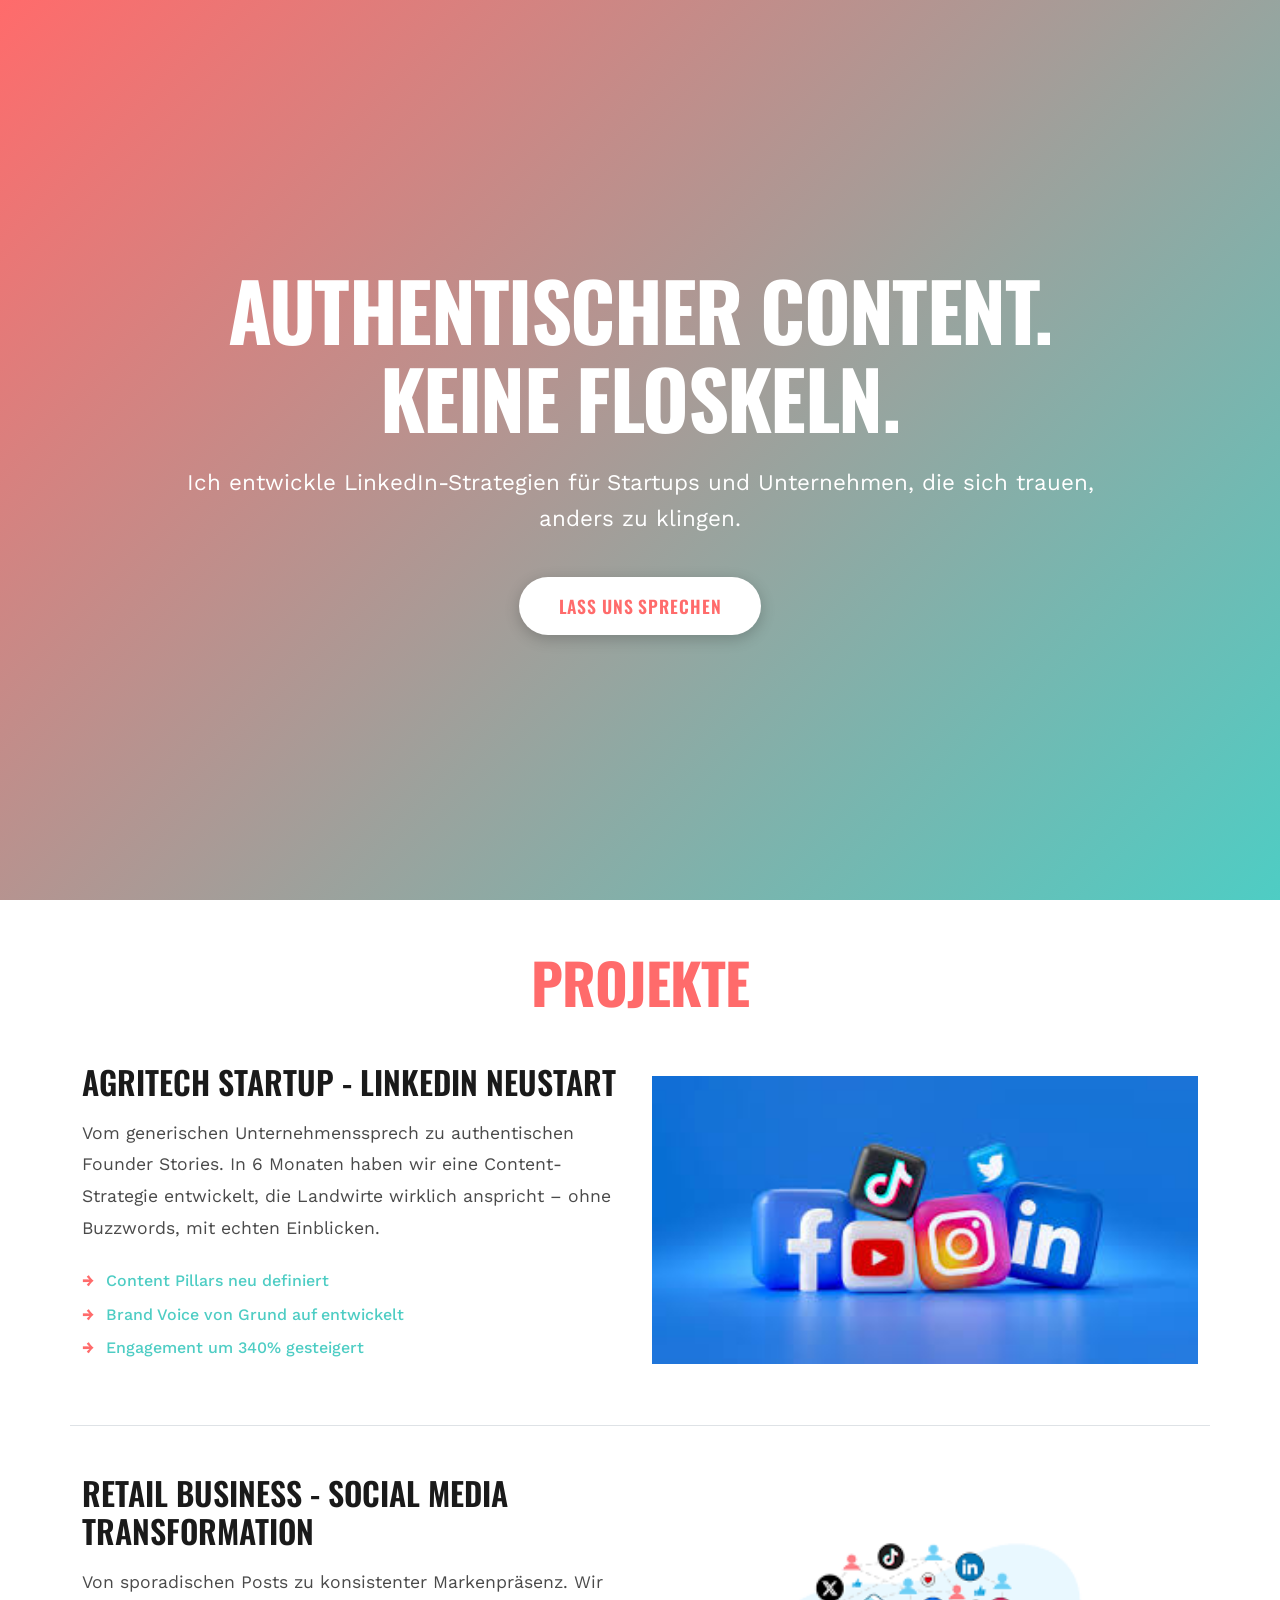
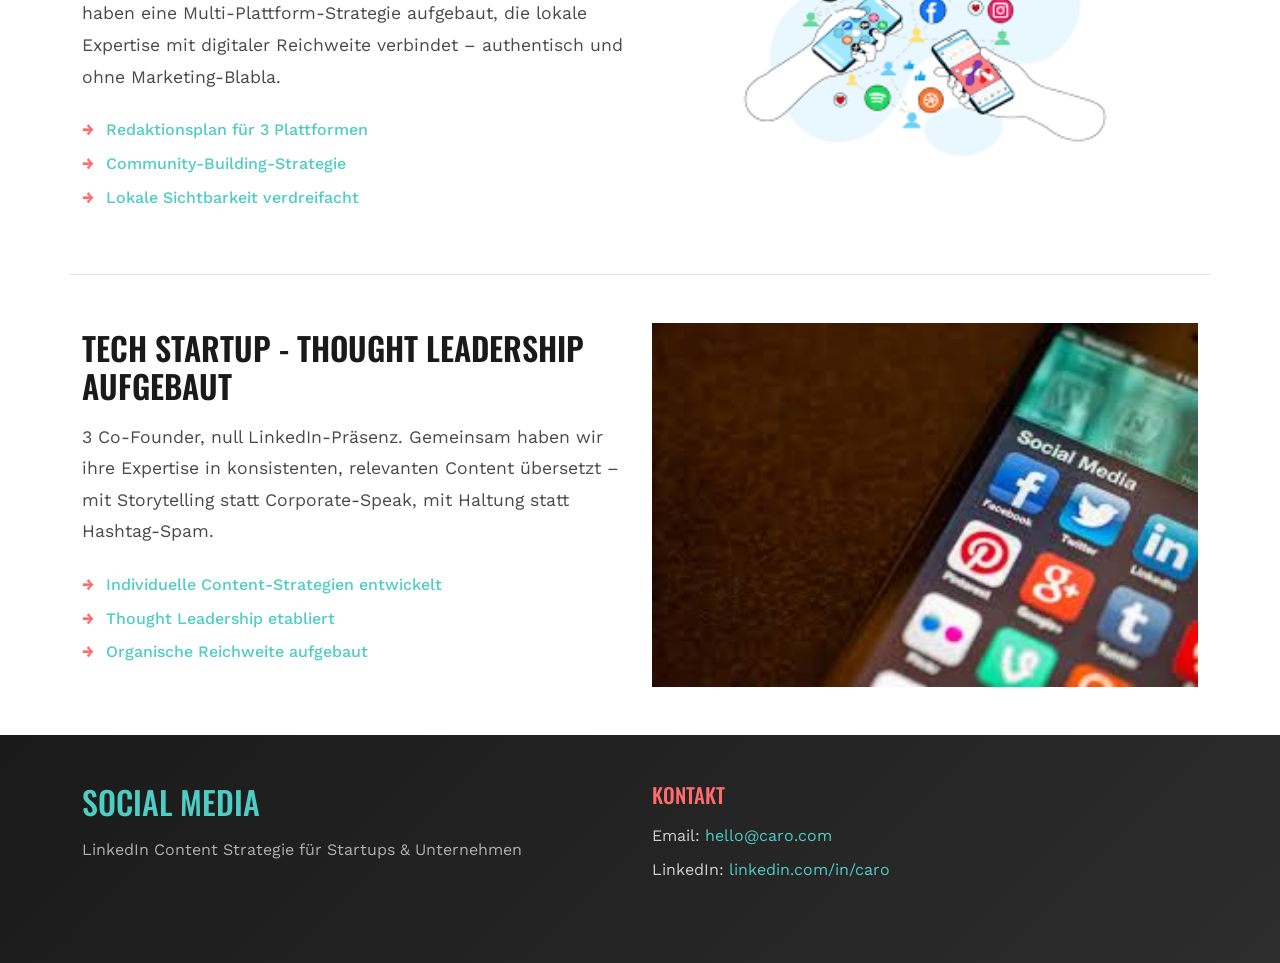
==== index.html @ e3f94e42 "going crazy responsiveness wise" ====
<!doctype html>
<html lang="de">
  <head>
    <meta charset="UTF-8" />
    <meta name="viewport" content="width=device-width, initial-scale=1.0" />
    <title>Social Media - LinkedIn Content Strategie</title>
    <link rel="preconnect" href="https://fonts.googleapis.com" />
    <link rel="preconnect" href="https://fonts.gstatic.com" crossorigin />
    <link
      href="https://fonts.googleapis.com/css2?family=Oswald:wght@400;500;600;700&family=Work+Sans:wght@300;400;500;600&display=swap"
      rel="stylesheet"
    />
    <link
      href="https://cdn.jsdelivr.net/npm/bootstrap@5.3.2/dist/css/bootstrap.min.css"
      rel="stylesheet"
    />
    <link rel="stylesheet" href="style.css" />
  </head>
  <body>
    <section class="hero">
      <div class="container">
        <div class="row justify-content-center">
          <div class="col-lg-10 text-center hero-content">
            <h1>Authentischer Content.<br />Keine Floskeln.</h1>
            <p>
              Ich entwickle LinkedIn-Strategien für Startups und Unternehmen,
              die sich trauen, anders zu klingen.
            </p>
            <a href="about.html#contact" class="btn cta-button"
              >Lass uns sprechen</a
            >
          </div>
        </div>
      </div>
    </section>

    <section class="projects py-5">
      <div class="container">
        <h2 class="section-title text-center mb-5">Projekte</h2>

        <div class="row align-items-center mb-5 pb-5 border-bottom">
          <div class="col-md-6 order-md-1 order-2">
            <div class="project-text">
              <h3>AgriTech Startup - LinkedIn Neustart</h3>
              <p>
                Vom generischen Unternehmenssprech zu authentischen Founder
                Stories. In 6 Monaten haben wir eine Content-Strategie
                entwickelt, die Landwirte wirklich anspricht – ohne Buzzwords,
                mit echten Einblicken.
              </p>
              <ul class="list-unstyled project-highlights">
                <li>Content Pillars neu definiert</li>
                <li>Brand Voice von Grund auf entwickelt</li>
                <li>Engagement um 340% gesteigert</li>
              </ul>
            </div>
          </div>
          <div class="col-md-6 order-md-2 order-1 mb-4 mb-md-0">
            <img
              src="image/social1.jpeg"
              alt="AgriTech LinkedIn Content"
              class="img-fluid w-100"
            />
          </div>
        </div>

        <div class="row align-items-center mb-5 pb-5 border-bottom">
          <div class="col-md-6 order-md-1 order-2">
            <div class="project-text">
              <h3>Retail Business - Social Media Transformation</h3>
              <p>
                Von sporadischen Posts zu konsistenter Markenpräsenz. Wir haben
                eine Multi-Plattform-Strategie aufgebaut, die lokale Expertise
                mit digitaler Reichweite verbindet – authentisch und ohne
                Marketing-Blabla.
              </p>
              <ul class="list-unstyled project-highlights">
                <li>Redaktionsplan für 3 Plattformen</li>
                <li>Community-Building-Strategie</li>
                <li>Lokale Sichtbarkeit verdreifacht</li>
              </ul>
            </div>
          </div>
          <div class="col-md-6 order-md-2 order-1 mb-4 mb-md-0">
            <img
              src="image/social2.png"
              alt="Retail Social Media Strategy"
              class="img-fluid w-100"
            />
          </div>
        </div>

        <div class="row align-items-center">
          <div class="col-md-6 order-md-1 order-2">
            <div class="project-text">
              <h3>Tech Startup - Thought Leadership aufgebaut</h3>
              <p>
                3 Co-Founder, null LinkedIn-Präsenz. Gemeinsam haben wir ihre
                Expertise in konsistenten, relevanten Content übersetzt – mit
                Storytelling statt Corporate-Speak, mit Haltung statt
                Hashtag-Spam.
              </p>
              <ul class="list-unstyled project-highlights">
                <li>Individuelle Content-Strategien entwickelt</li>
                <li>Thought Leadership etabliert</li>
                <li>Organische Reichweite aufgebaut</li>
              </ul>
            </div>
          </div>
          <div class="col-md-6 order-md-2 order-1 mb-4 mb-md-0">
            <img
              src="image/social3.jpeg"
              alt="Tech Startup LinkedIn Strategy"
              class="img-fluid w-100"
            />
          </div>
        </div>
      </div>
    </section>

    <footer id="contact" class="py-5">
      <div class="container">
        <div class="row mb-4">
          <div class="col-md-6 mb-4 mb-md-0">
            <div class="footer-brand">
              <h3>Social Media</h3>
              <p>LinkedIn Content Strategie für Startups & Unternehmen</p>
            </div>
          </div>
          <div class="col-md-6">
            <div class="footer-contact">
              <h4>Kontakt</h4>
              <p>
                Email:
                <a href="mailto:hello@caro.com">hello@caro.com</a>
              </p>
              <p>
                LinkedIn:
                <a href="https://linkedin.com/in/caroposts" target="_blank"
                  >linkedin.com/in/caro</a
                >
              </p>
            </div>
          </div>
        </div>
        <div class="footer-bottom"></div>
      </div>
    </footer>

    <script src="https://cdn.jsdelivr.net/npm/bootstrap@5.3.2/dist/js/bootstrap.bundle.min.js"></script>
  </body>
</html>
---- style.css ----
* {
  margin: 0;
  padding: 0;
  box-sizing: border-box;
}

body {
  font-family: "Work Sans", sans-serif;
  color: #1a1a1a;
  line-height: 1.6;
}

.hero {
  min-height: 100vh;
  display: flex;
  align-items: center;
  justify-content: center;
  background: linear-gradient(135deg, #ff6b6b 0%, #4ecdc4 100%);
  padding: 2rem 0;
}

.hero-content h1 {
  font-family: "Oswald", sans-serif;
  font-size: clamp(2.5rem, 8vw, 5rem);
  font-weight: 700;
  color: #ffffff;
  margin-bottom: 1.5rem;
  line-height: 1.1;
  text-transform: uppercase;
  letter-spacing: -0.02em;
}

.hero-content p {
  font-size: clamp(1.1rem, 3vw, 1.4rem);
  color: #ffffff;
  margin-bottom: 2.5rem;
  font-weight: 400;
}

.cta-button {
  padding: 1rem 2.5rem !important;
  background-color: #ffffff !important;
  color: #ff6b6b !important;
  font-family: "Oswald", sans-serif;
  font-size: 1.1rem;
  font-weight: 600;
  text-transform: uppercase;
  letter-spacing: 0.05em;
  border-radius: 50px !important;
  border: none !important;
  transition: all 0.3s ease;
  box-shadow: 0 4px 15px rgba(0, 0, 0, 0.2);
}

.cta-button:hover {
  transform: translateY(-3px);
  box-shadow: 0 6px 20px rgba(0, 0, 0, 0.3);
  background-color: #1a1a1a !important;
  color: #ffffff !important;
}

.projects {
  background-color: #ffffff;
}

.section-title {
  font-family: "Oswald", sans-serif;
  font-size: clamp(2.5rem, 6vw, 3.5rem);
  font-weight: 700;
  color: #ff6b6b;
  text-transform: uppercase;
  letter-spacing: -0.02em;
}

.project-text h3 {
  font-family: "Oswald", sans-serif;
  font-size: clamp(1.5rem, 4vw, 2rem);
  color: #1a1a1a;
  margin-bottom: 1rem;
  font-weight: 600;
  text-transform: uppercase;
}

.project-text p {
  font-size: 1.1rem;
  color: #4a4a4a;
  margin-bottom: 1.5rem;
  line-height: 1.8;
}

.project-highlights li {
  font-size: 1rem;
  color: #4ecdc4;
  margin-bottom: 0.5rem;
  padding-left: 1.5rem;
  position: relative;
  font-weight: 500;
}

.project-highlights li::before {
  content: "→";
  position: absolute;
  left: 0;
  color: #ff6b6b;
  font-weight: 700;
}

footer {
  background: linear-gradient(135deg, #1a1a1a 0%, #2d2d2d 100%);
  color: #ffffff;
}

.footer-brand h3 {
  font-family: "Oswald", sans-serif;
  font-size: 2rem;
  color: #4ecdc4;
  margin-bottom: 1rem;
  text-transform: uppercase;
}

.footer-brand p {
  color: #b0b0b0;
  font-size: 1rem;
}

.footer-contact h4 {
  font-family: "Oswald", sans-serif;
  font-size: 1.3rem;
  color: #ff6b6b;
  margin-bottom: 1rem;
  text-transform: uppercase;
}

.footer-contact p {
  margin-bottom: 0.5rem;
  color: #d0d0d0;
}

.footer-contact a {
  color: #4ecdc4;
  text-decoration: none;
  transition: color 0.3s ease;
}

.footer-contact a:hover {
  color: #ff6b6b;
}
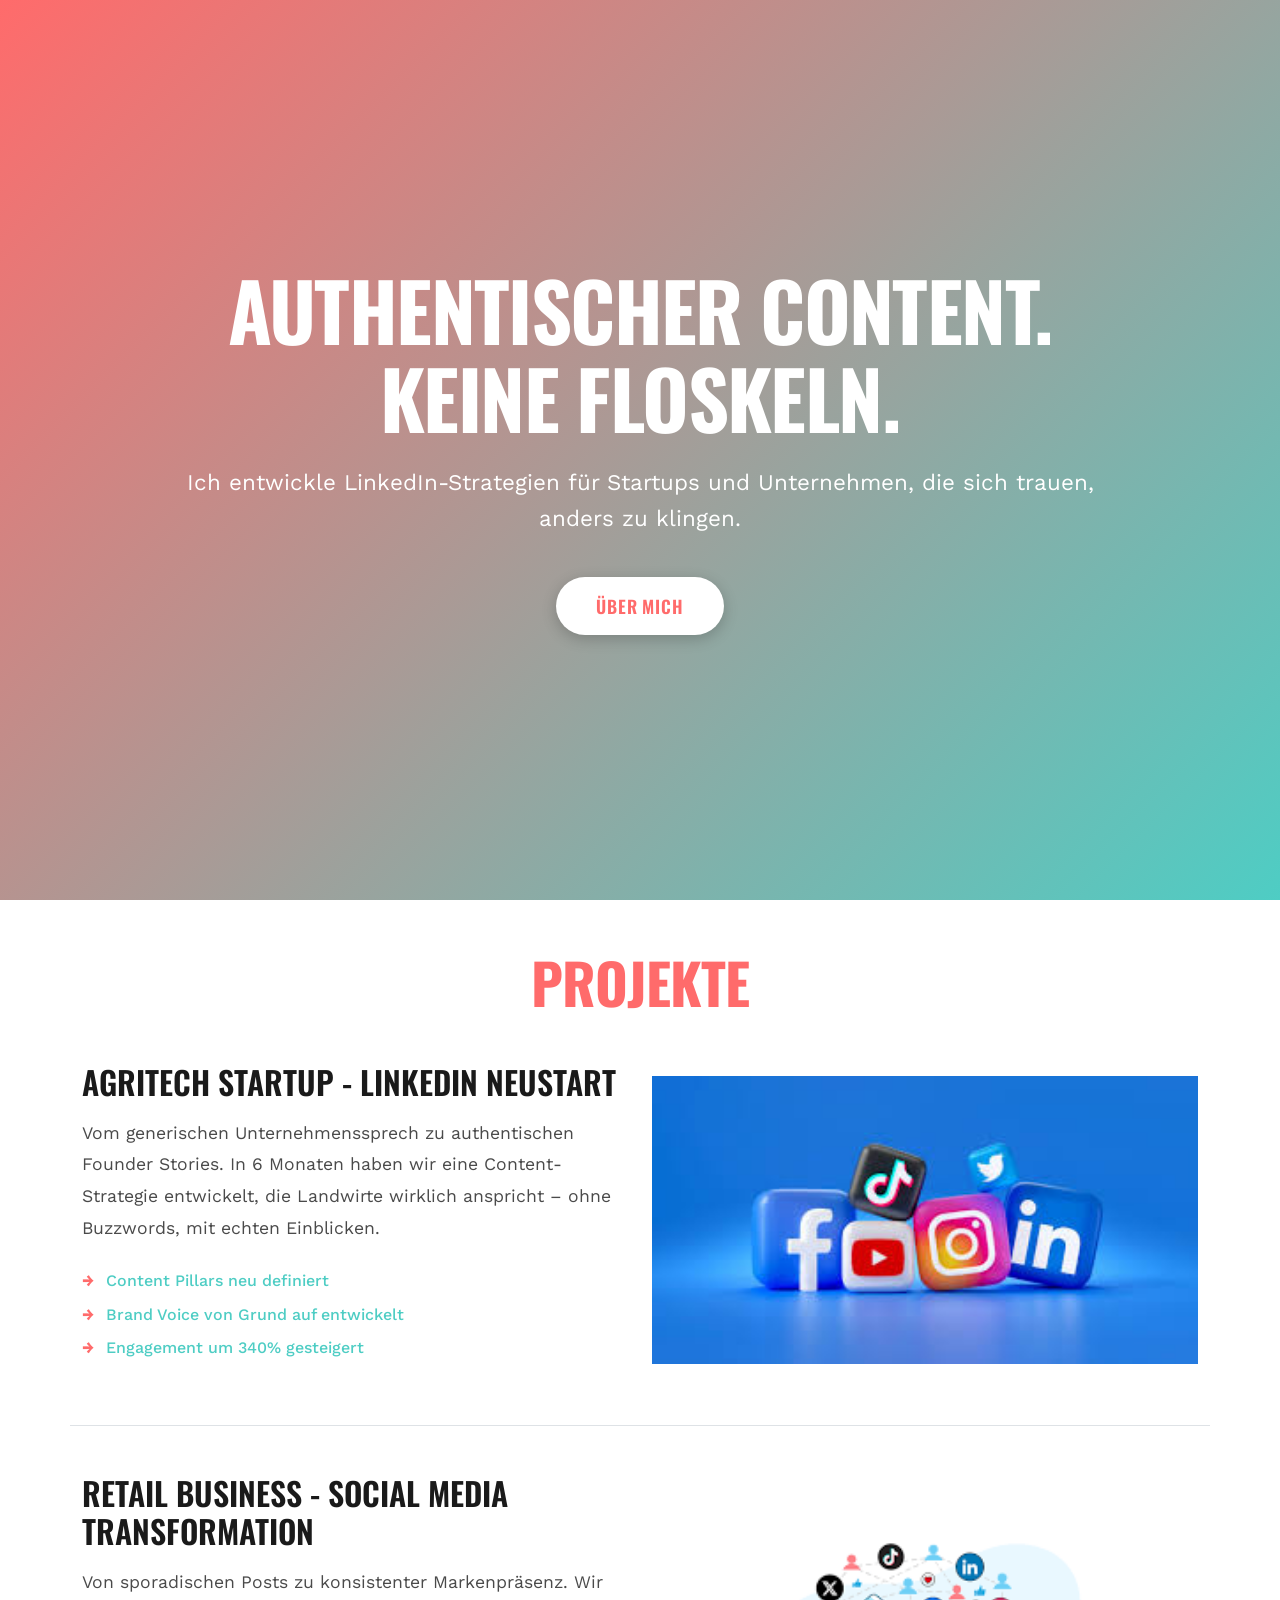
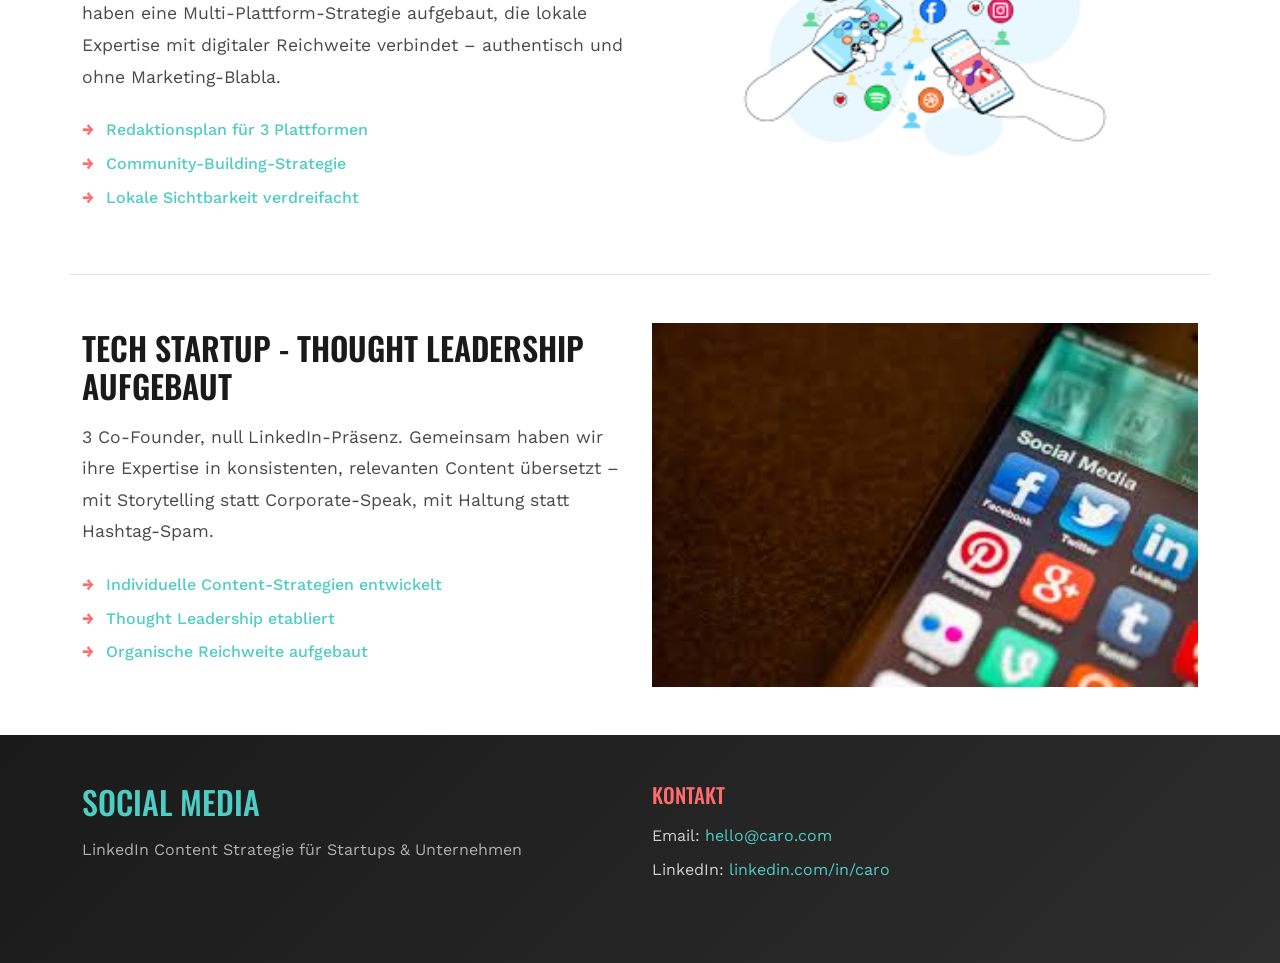
==== commit d5c60256: "change text" ====
--- a/index.html
+++ b/index.html
@@ -26,9 +26,7 @@
               Ich entwickle LinkedIn-Strategien für Startups und Unternehmen,
               die sich trauen, anders zu klingen.
             </p>
-            <a href="about.html#contact" class="btn cta-button"
-              >Lass uns sprechen</a
-            >
+            <a href="about.html#contact" class="btn cta-button">Über mich</a>
           </div>
         </div>
       </div>
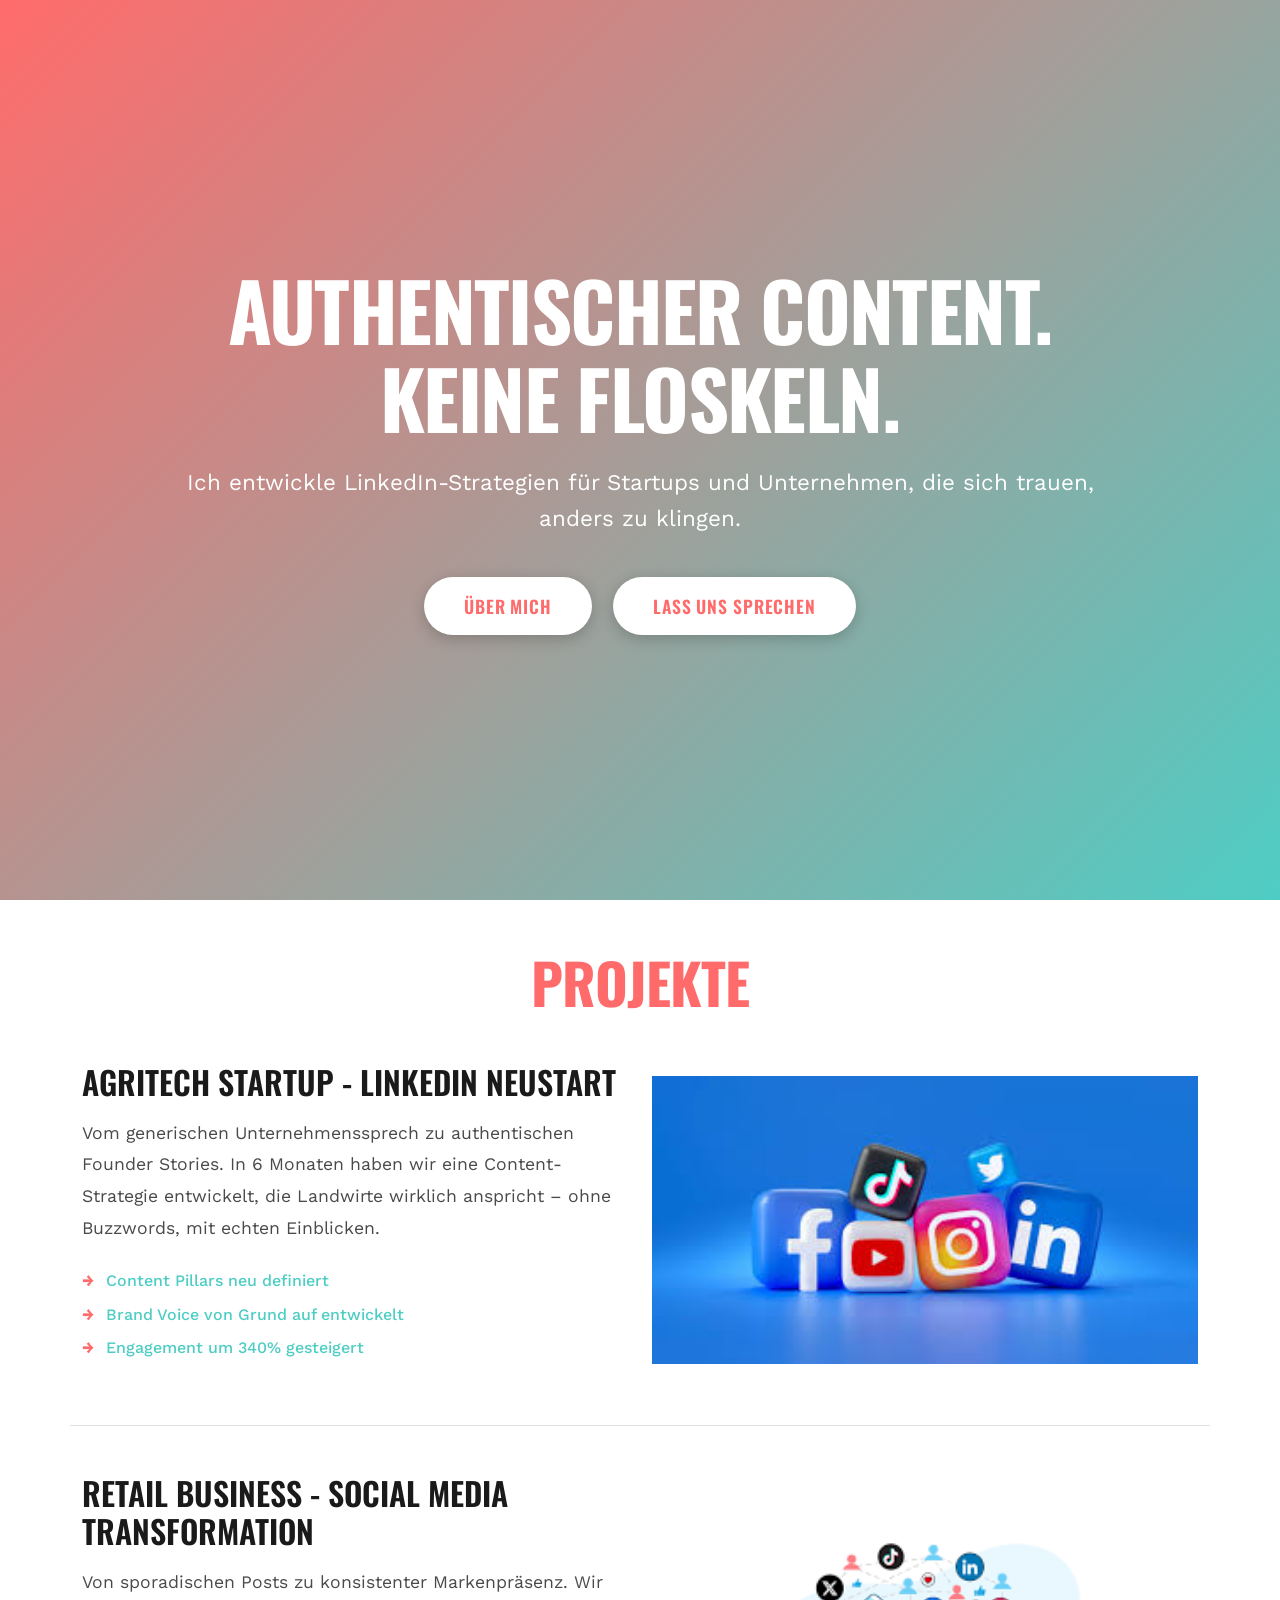
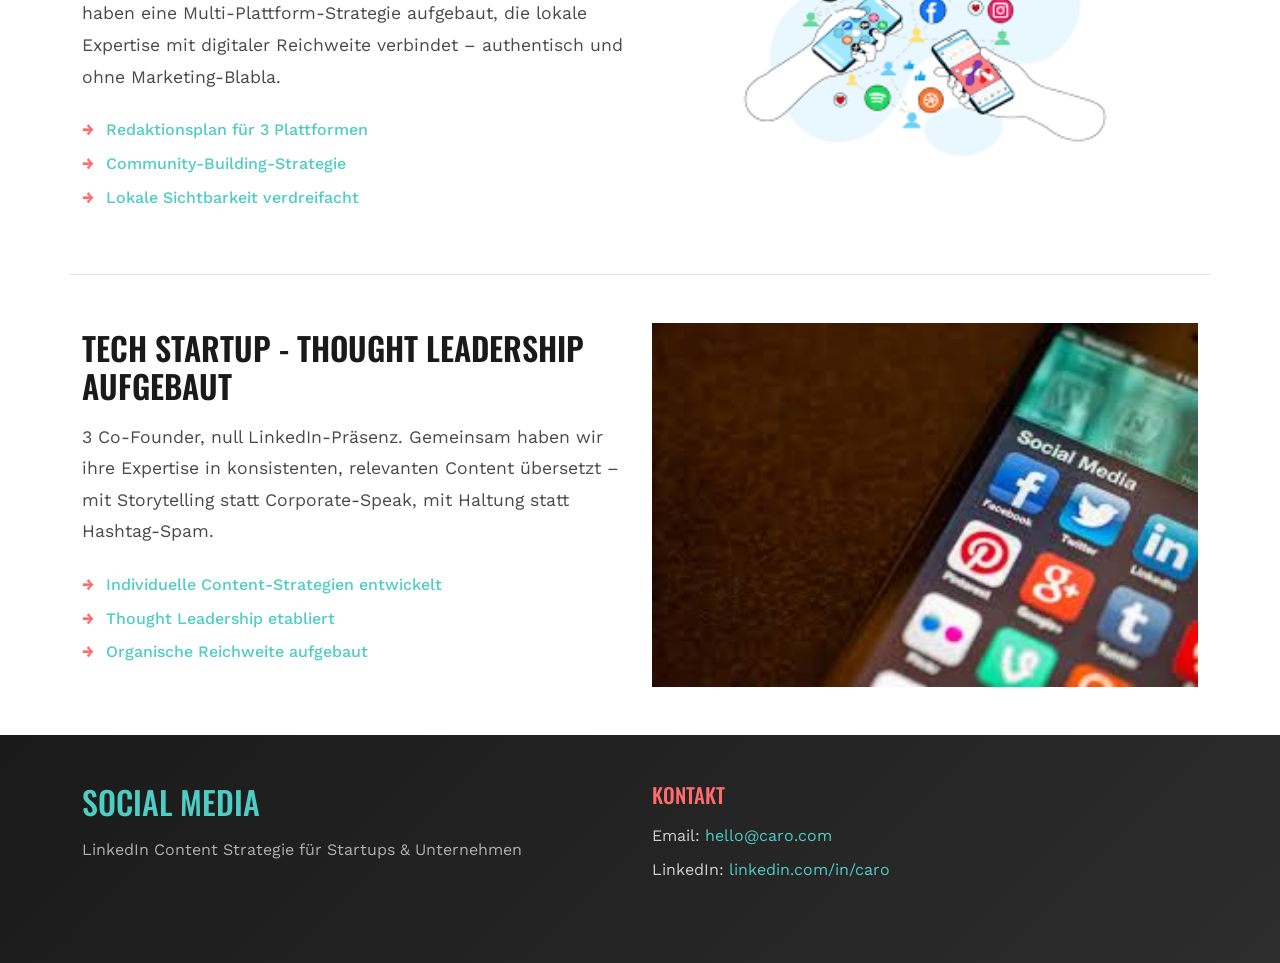
==== commit 00dda085: "add buttons for navigation" ====
--- a/index.html
+++ b/index.html
@@ -26,7 +26,10 @@
               Ich entwickle LinkedIn-Strategien für Startups und Unternehmen,
               die sich trauen, anders zu klingen.
             </p>
-            <a href="about.html#contact" class="btn cta-button">Über mich</a>
+            <a href="about.html" class="btn cta-button me-3 mb-3 mb-sm-0"
+              >Über mich</a
+            >
+            <a href="#contact" class="btn cta-button">Lass uns sprechen</a>
           </div>
         </div>
       </div>
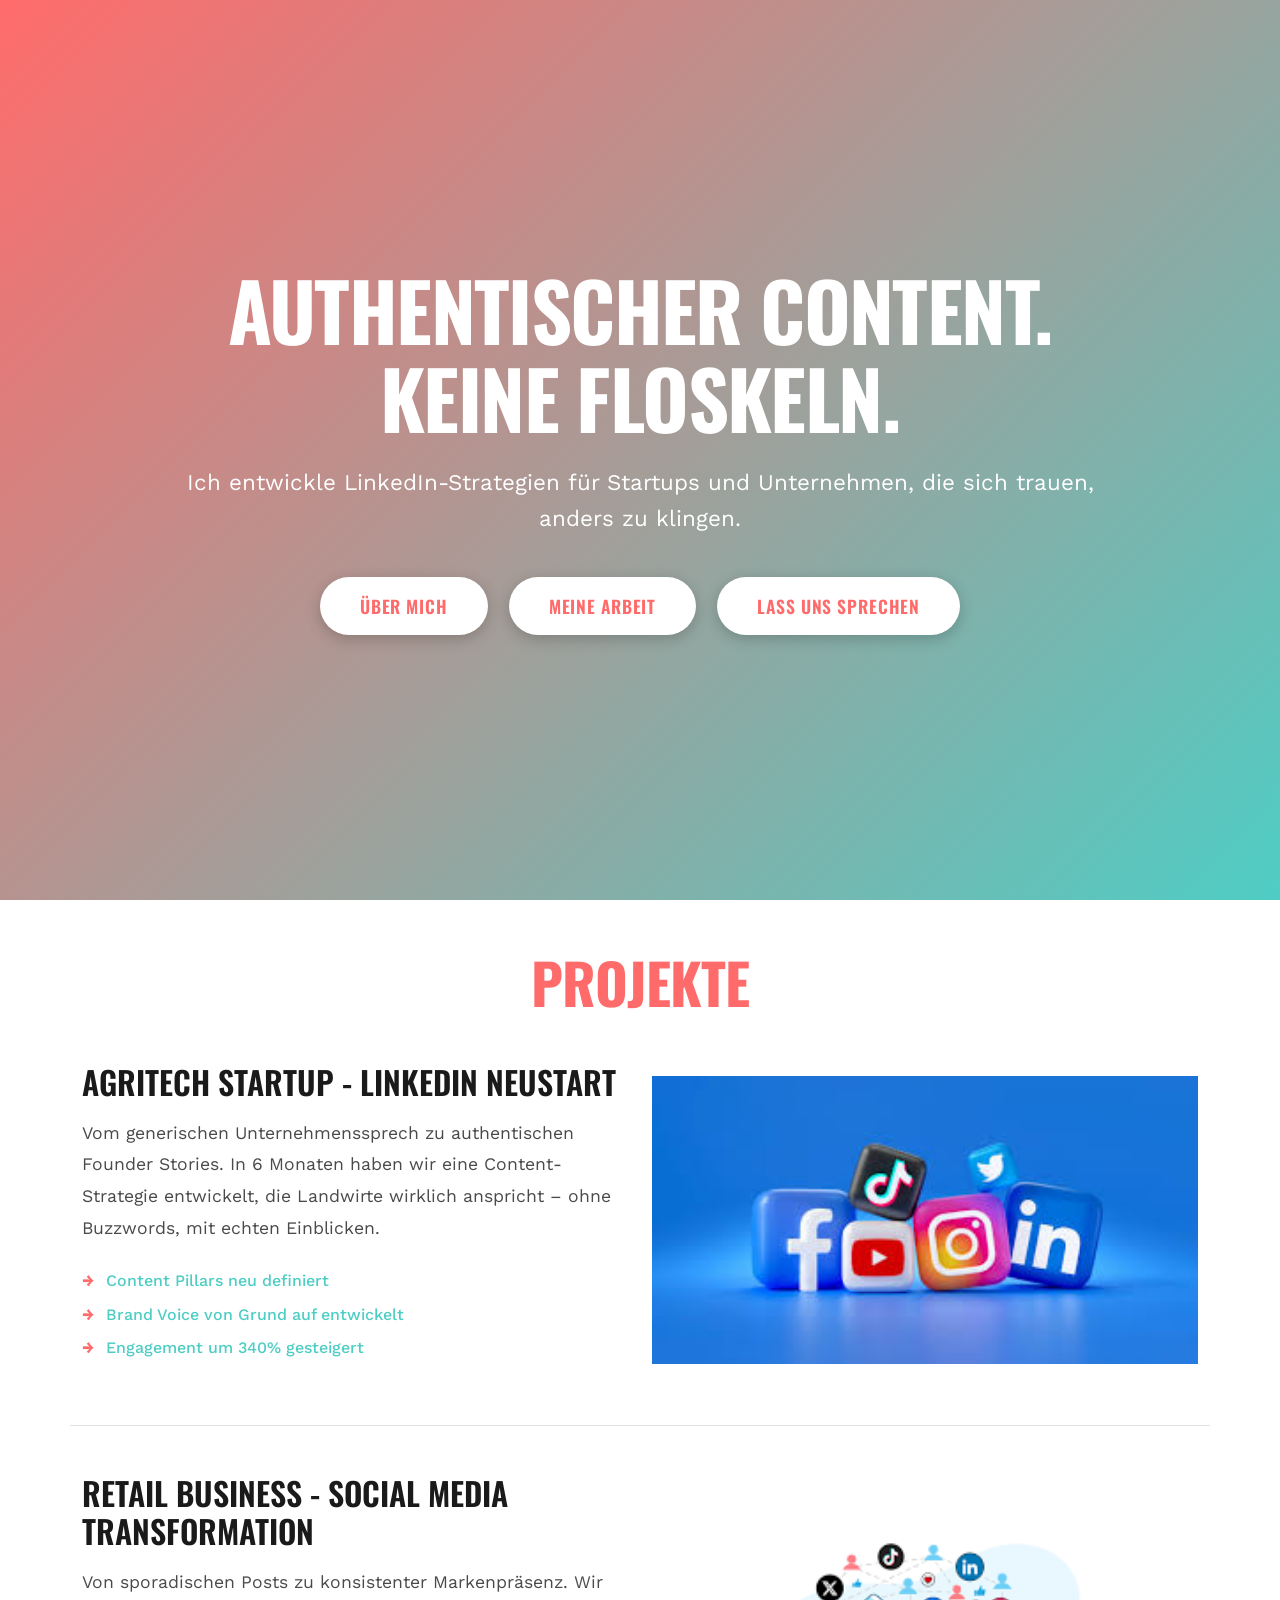
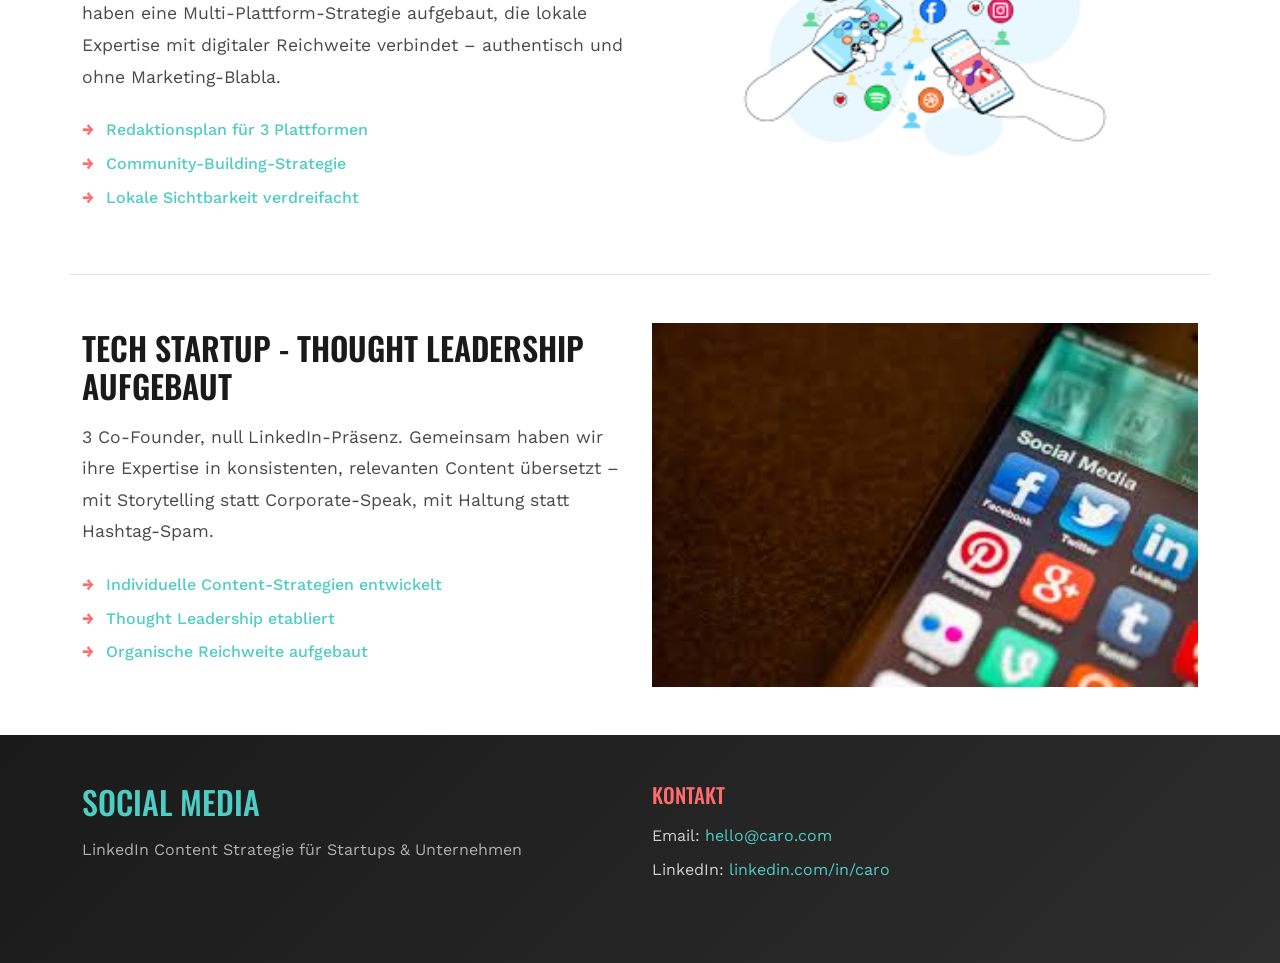
==== commit d4e05a02: "add work page and more buttons" ====
--- a/index.html
+++ b/index.html
@@ -28,6 +28,9 @@
             </p>
             <a href="about.html" class="btn cta-button me-3 mb-3 mb-sm-0"
               >Über mich</a
+            >
+            <a href="work.html" class="btn cta-button me-3 mb-3 mb-sm-0"
+              >Meine Arbeit</a
             >
             <a href="#contact" class="btn cta-button">Lass uns sprechen</a>
           </div>
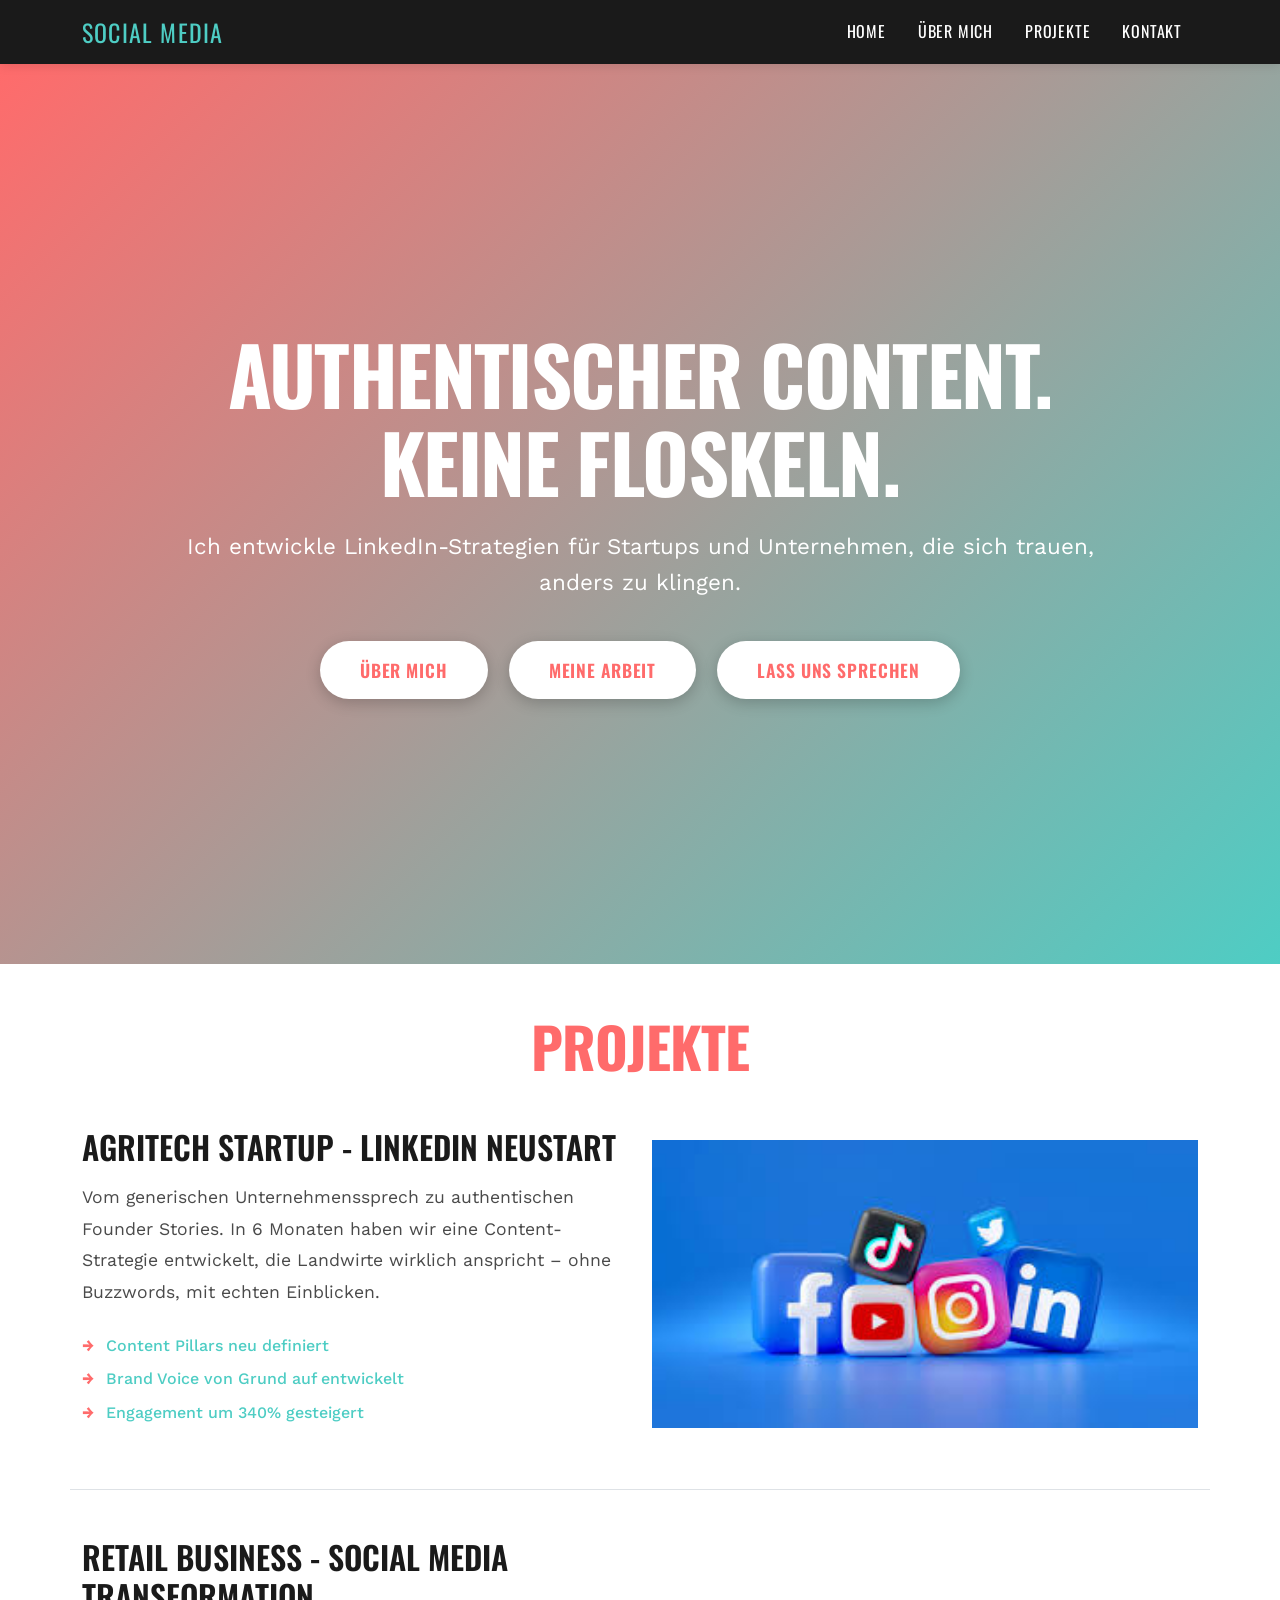
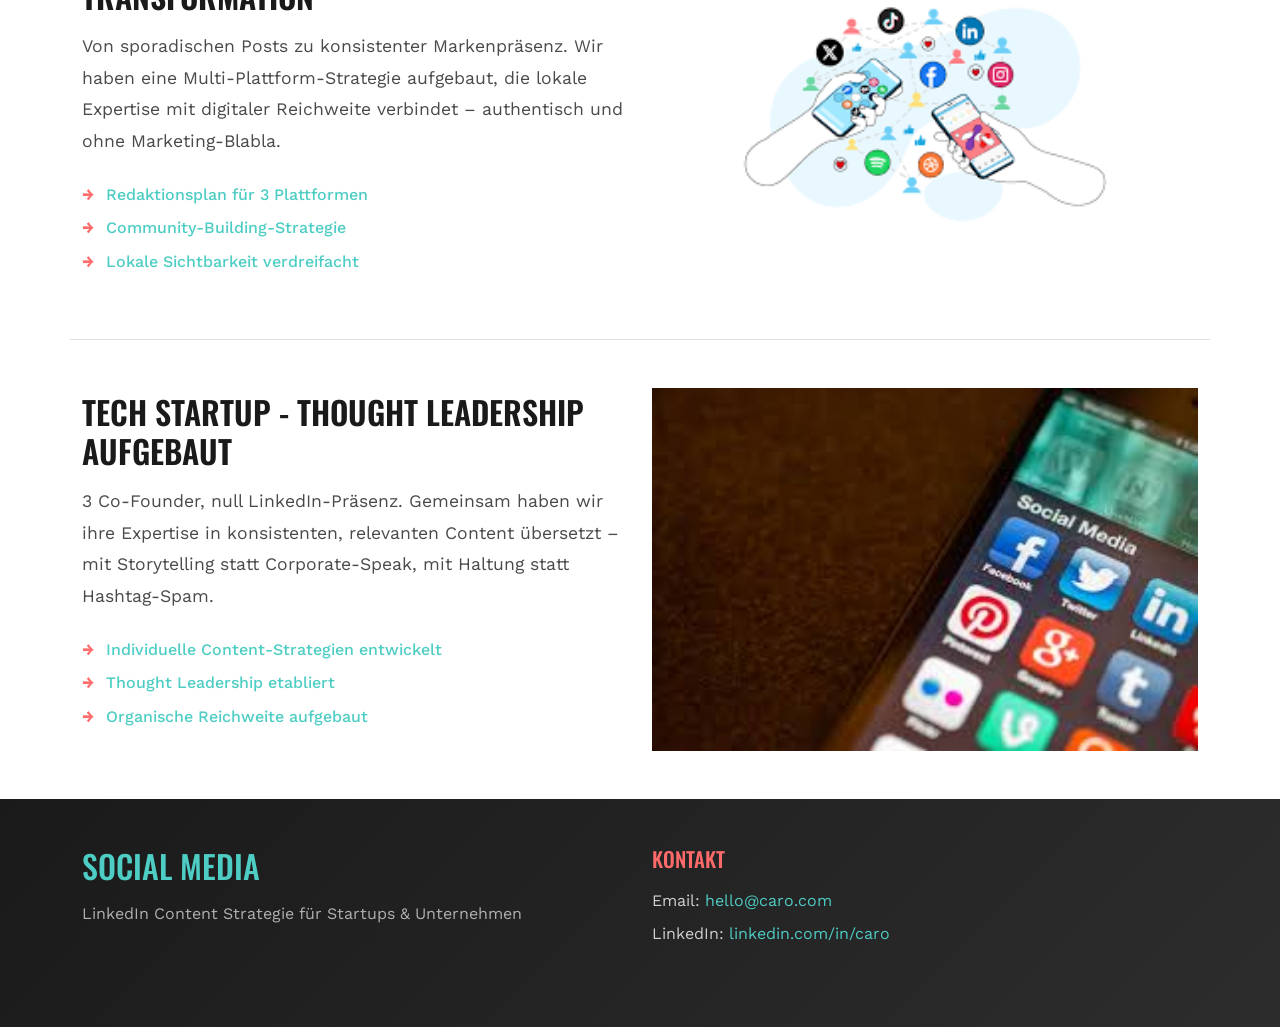
==== commit 59d0ed18: "add nav header plus css + delete og nav" ====
--- a/index.html
+++ b/index.html
@@ -17,6 +17,101 @@
     <link rel="stylesheet" href="style.css" />
   </head>
   <body>
+    <nav
+      class="navbar navbar-expand-lg navbar-dark sticky-top"
+      style="background-color: #1a1a1a"
+    >
+      <div class="container">
+        <a
+          class="navbar-brand"
+          href="index.html"
+          style="
+            font-family: &quot;Oswald&quot;, sans-serif;
+            font-size: 1.5rem;
+            color: #4ecdc4;
+            text-transform: uppercase;
+            letter-spacing: 0.05em;
+          "
+        >
+          Social Media
+        </a>
+        <button
+          class="navbar-toggler"
+          type="button"
+          data-bs-toggle="collapse"
+          data-bs-target="#navbarNav"
+          aria-controls="navbarNav"
+          aria-expanded="false"
+          aria-label="Toggle navigation"
+        >
+          <span class="navbar-toggler-icon"></span>
+        </button>
+        <div
+          class="collapse navbar-collapse justify-content-end"
+          id="navbarNav"
+        >
+          <ul class="navbar-nav">
+            <li class="nav-item">
+              <a
+                class="nav-link"
+                href="index.html"
+                style="
+                  font-family: &quot;Oswald&quot;, sans-serif;
+                  color: #ffffff;
+                  text-transform: uppercase;
+                  letter-spacing: 0.05em;
+                  padding: 0.5rem 1rem;
+                "
+                >Home</a
+              >
+            </li>
+            <li class="nav-item">
+              <a
+                class="nav-link"
+                href="about.html"
+                style="
+                  font-family: &quot;Oswald&quot;, sans-serif;
+                  color: #ffffff;
+                  text-transform: uppercase;
+                  letter-spacing: 0.05em;
+                  padding: 0.5rem 1rem;
+                "
+                >Über mich</a
+              >
+            </li>
+            <li class="nav-item">
+              <a
+                class="nav-link"
+                href="work.html"
+                style="
+                  font-family: &quot;Oswald&quot;, sans-serif;
+                  color: #ffffff;
+                  text-transform: uppercase;
+                  letter-spacing: 0.05em;
+                  padding: 0.5rem 1rem;
+                "
+                >Projekte</a
+              >
+            </li>
+            <li class="nav-item">
+              <a
+                class="nav-link"
+                href="contact.html"
+                style="
+                  font-family: &quot;Oswald&quot;, sans-serif;
+                  color: #ffffff;
+                  text-transform: uppercase;
+                  letter-spacing: 0.05em;
+                  padding: 0.5rem 1rem;
+                "
+                >Kontakt</a
+              >
+            </li>
+          </ul>
+        </div>
+      </div>
+    </nav>
+
     <section class="hero">
       <div class="container">
         <div class="row justify-content-center">
@@ -32,7 +127,7 @@
             <a href="work.html" class="btn cta-button me-3 mb-3 mb-sm-0"
               >Meine Arbeit</a
             >
-            <a href="#contact" class="btn cta-button">Lass uns sprechen</a>
+            <a href="contact.html" class="btn cta-button">Lass uns sprechen</a>
           </div>
         </div>
       </div>
--- a/style.css
+++ b/style.css
@@ -145,3 +145,16 @@
 .footer-contact a:hover {
   color: #ff6b6b;
 }
+
+.navbar-nav .nav-link:hover {
+  color: #4ecdc4 !important;
+  transition: color 0.3s ease;
+}
+
+.navbar-nav .nav-link.active {
+  color: #ff6b6b !important;
+}
+
+.sticky-top {
+  box-shadow: 0 2px 10px rgba(0, 0, 0, 0.1);
+}
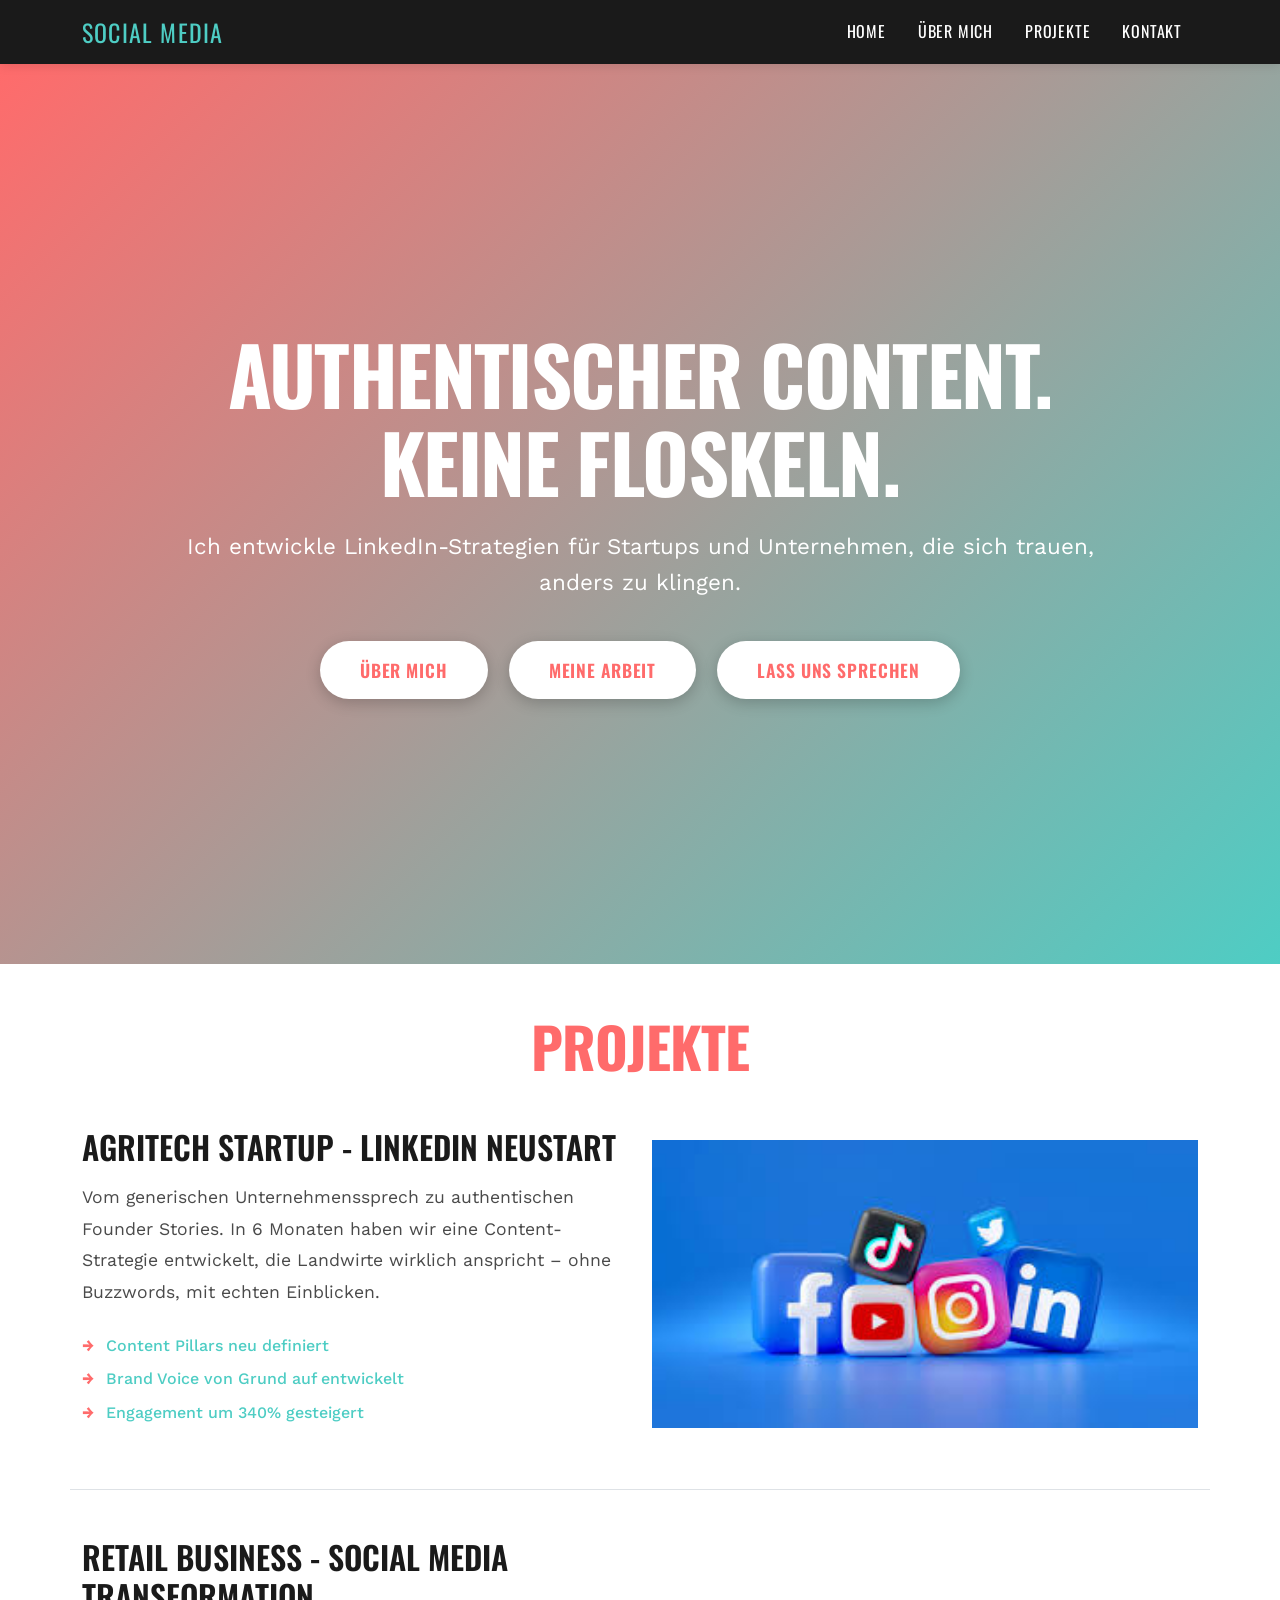
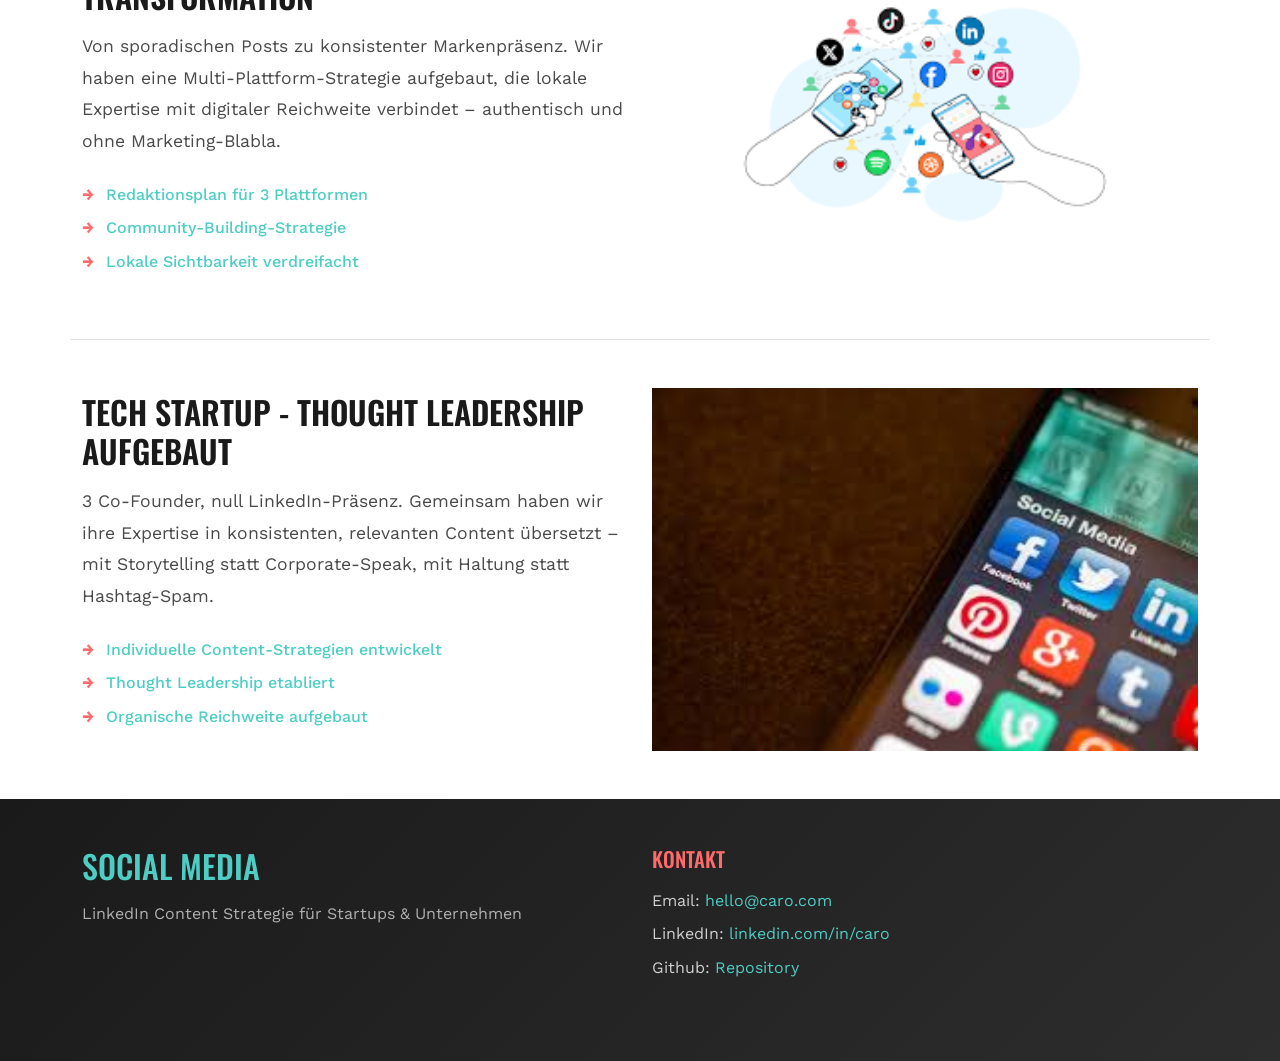
==== commit 6ebd209b: "add repository link to each page" ====
--- a/index.html
+++ b/index.html
@@ -4,6 +4,26 @@
     <meta charset="UTF-8" />
     <meta name="viewport" content="width=device-width, initial-scale=1.0" />
     <title>Social Media - LinkedIn Content Strategie</title>
+    <meta
+      name="description"
+      content="Authentische LinkedIn-Strategien für Startups und Unternehmen. Content ohne Floskeln, Brand Voice Entwicklung und Social Media Management."
+    />
+    <meta
+      name="keywords"
+      content="LinkedIn Strategie, Content Marketing, Social Media, Brand Voice, Startup Marketing, AgriTech"
+    />
+    <meta name="author" content="Maya Social Media" />
+
+    <meta property="og:type" content="website" />
+    <meta
+      property="og:title"
+      content="Social Media - LinkedIn Content Strategie"
+    />
+    <meta
+      property="og:description"
+      content="Authentische LinkedIn-Strategien für Startups und Unternehmen. Content ohne Floskeln."
+    />
+    <meta property="og:url" content="https://caro.com/" />
     <link rel="preconnect" href="https://fonts.googleapis.com" />
     <link rel="preconnect" href="https://fonts.gstatic.com" crossorigin />
     <link
@@ -239,6 +259,14 @@
                   >linkedin.com/in/caro</a
                 >
               </p>
+              <p>
+                Github:
+                <a
+                  href="https://github.com/cargo-cmyk/Week_4_Project"
+                  target="_blank"
+                  >Repository</a
+                >
+              </p>
             </div>
           </div>
         </div>
